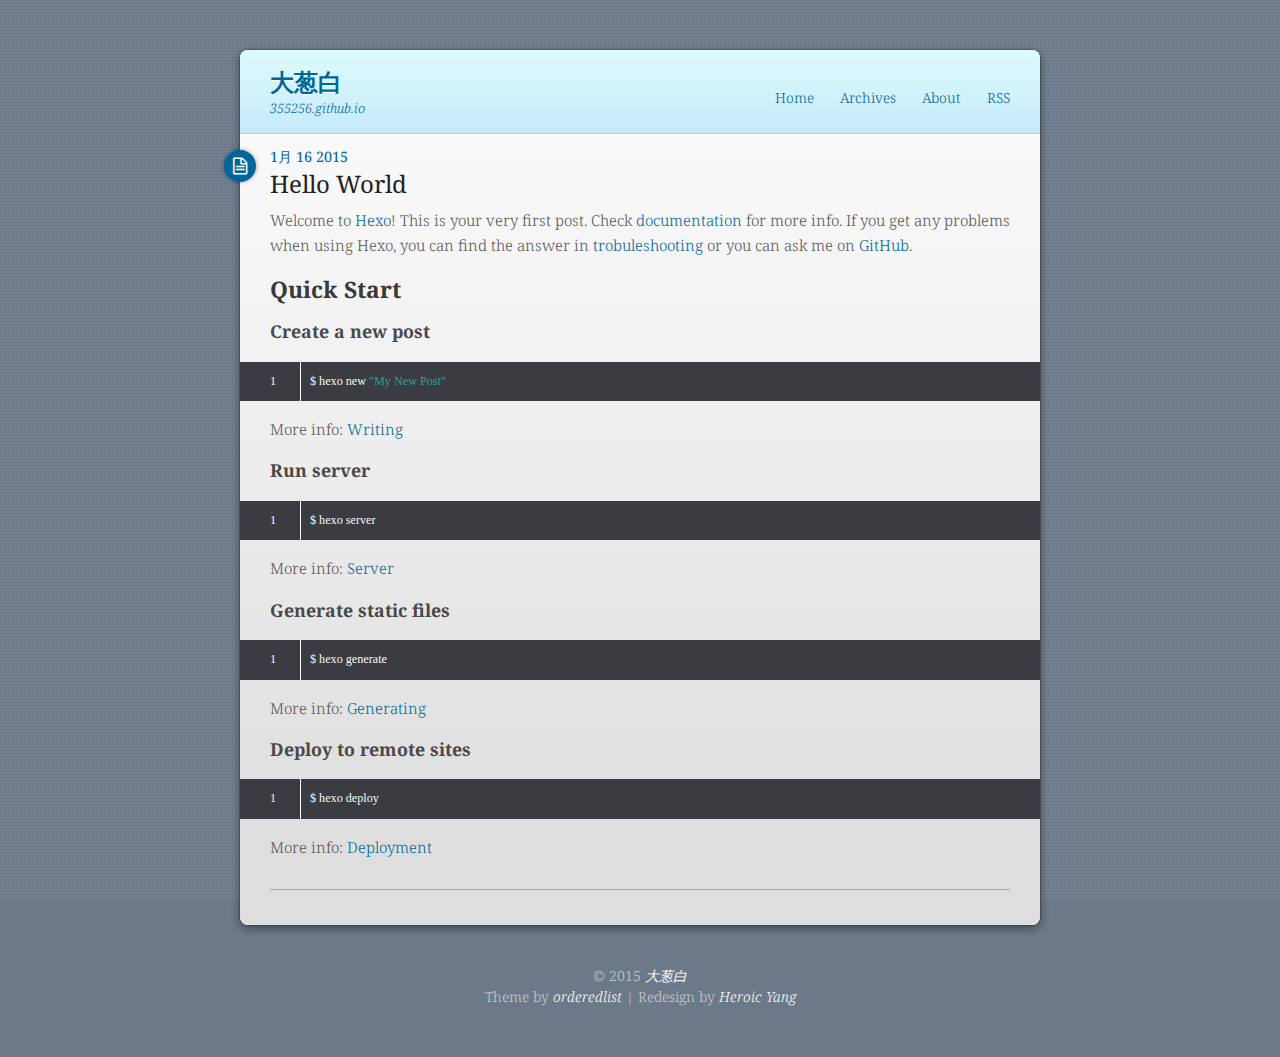
==== index.html @ 655dce9c "Site updated: 2015-01-18 20:48:37" ====
<!DOCTYPE HTML>
<html>
<head>
  <meta charset="utf-8">
  <meta http-equiv="X-UA-Compatible" content="chrome=1">
  
  <title>大葱白</title>
  <meta name="viewport" content="width=device-width, initial-scale=1, maximum-scale=1, user-scalable=no">
  
    <meta name="author" content="大葱白">
  
  
  <meta name="description" content="大葱白，Just So So ...">
<meta property="og:type" content="website">
<meta property="og:title" content="大葱白">
<meta property="og:url" content="http://355256.github.io/">
<meta property="og:site_name" content="大葱白">
<meta property="og:description" content="大葱白，Just So So ...">
<meta name="twitter:card" content="summary">
<meta name="twitter:title" content="大葱白">
<meta name="twitter:description" content="大葱白，Just So So ...">

  
    <link rel="alternate" href="/atom.xml" title="大葱白" type="application/atom+xml">
  
  
    <link rel="icon" type="image/x-icon" href="/favicon.ico">
  
  <link rel="stylesheet" href="/css/style.css" type="text/css">

  <!--[if lt IE 9]><script src="//html5shiv.googlecode.com/svn/trunk/html5.js"></script><![endif]-->
  
</head>

<body>
  <div class="wrapper">
    <header id="header">
  <div class="title">
    <h1><a href="/">大葱白</a></h1>
    <p><a href="/">355256.github.io</a></p>
  </div>
  <nav class="nav">
    <ul>
      
        <li><a href="/">Home</a></li>
      
        <li><a href="/archives">Archives</a></li>
      
        <li><a href="/about.html">About</a></li>
      
      
        <li><a href="/atom.xml">RSS</a></li>
      
    </ul>
    <div class="clearfix"></div>
  </nav>
  <div class="clearfix"></div>
</header>
    <div class="content">




  
    <article class="post">
  <header>
    
      <div class="icon"></div>
      <a href="/2015/01/16/hello-world/">
  <time datetime="2015-01-16T14:53:52.000Z">
    1月 16 2015
  </time>
</a>
    
    
  
    <h1 class="title"><a href="/2015/01/16/hello-world/">Hello World</a></h1>
  

  </header>
  
  <div class="entry">
    
      <p>Welcome to <a href="http://hexo.io/" target="_blank" rel="external">Hexo</a>! This is your very first post. Check <a href="http://hexo.io/docs/" target="_blank" rel="external">documentation</a> for more info. If you get any problems when using Hexo, you can find the answer in <a href="http://hexo.io/docs/troubleshooting.html" target="_blank" rel="external">trobuleshooting</a> or you can ask me on <a href="https://github.com/hexojs/hexo/issues" target="_blank" rel="external">GitHub</a>.</p>
<h2 id="Quick_Start">Quick Start</h2>
<h3 id="Create_a_new_post">Create a new post</h3>
<figure class="highlight bash"><table><tr><td class="gutter"><pre><div class="line">1</div></pre></td><td class="code"><pre><div class="line">$ hexo new <span class="string">"My New Post"</span></div></pre></td></tr></table></figure>

<p>More info: <a href="http://hexo.io/docs/writing.html" target="_blank" rel="external">Writing</a></p>
<h3 id="Run_server">Run server</h3>
<figure class="highlight bash"><table><tr><td class="gutter"><pre><div class="line">1</div></pre></td><td class="code"><pre><div class="line">$ hexo server</div></pre></td></tr></table></figure>

<p>More info: <a href="http://hexo.io/docs/server.html" target="_blank" rel="external">Server</a></p>
<h3 id="Generate_static_files">Generate static files</h3>
<figure class="highlight bash"><table><tr><td class="gutter"><pre><div class="line">1</div></pre></td><td class="code"><pre><div class="line">$ hexo generate</div></pre></td></tr></table></figure>

<p>More info: <a href="http://hexo.io/docs/generating.html" target="_blank" rel="external">Generating</a></p>
<h3 id="Deploy_to_remote_sites">Deploy to remote sites</h3>
<figure class="highlight bash"><table><tr><td class="gutter"><pre><div class="line">1</div></pre></td><td class="code"><pre><div class="line">$ hexo deploy</div></pre></td></tr></table></figure>

<p>More info: <a href="http://hexo.io/docs/deployment.html" target="_blank" rel="external">Deployment</a></p>

    
  </div>
  <footer class="end-sep">
    
      
      
    
    <div class="clearfix"></div>
  </footer>
</article>


  

  <nav id="pagination">
  
  
  <div class="clearfix"></div>
</nav>

</div>
  </div>
  <footer id="footer"><div class="copyright">
  
  &copy; 2015 <a href="/">大葱白</a>
  
</div>
<div class="theme-copyright">
  Theme by <a href="https://github.com/orderedlist" target="_blank">orderedlist</a>
   | 
  Redesign by <a href="http://heroicyang.com/" target="_blank">Heroic Yang</a>
</div>
<div class="clearfix"></div>
</footer>
  
<script src="/js/jquery-1.8.3.min.js"></script>
<script src="/js/scale.fix.js"></script>
<script src="/js/jquery.imagesloaded.min.js"></script>
<script src="/js/gallery.js"></script>




<link rel="stylesheet" href="/fancybox/jquery.fancybox.css" media="screen" type="text/css">
<script src="/fancybox/jquery.fancybox.pack.js"></script>
<script type="text/javascript">
  (function($){
    $('.fancybox').fancybox();
  })(jQuery);
</script>

</body>
</html>
---- css/style.css ----
@import url("https://fonts.googleapis.com/css?family=Droid+Serif:400italic,700italic,400,700");
@font-face {
  font-family: 'FontAwesome';
  font-style: normal;
  font-weight: normal;
  src: url("fonts/fontawesome-webfont.eot?#iefix") format('embedded-opentype'), url("fonts/fontawesome-webfont.woff") format('woff'), url("fonts/fontawesome-webfont.ttf") format('truetype'), url("fonts/fontawesome-webfont.svg#FontAwesomeRegular") format('svg');
}
html {
  background: #6c7989;
  background: #6c7989 -webkit-linear-gradient(#6c7989, #434b55) fixed;
  background: #6c7989 -moz-linear-gradient(#6c7989, #434b55) fixed;
  background: #6c7989 -o-linear-gradient(#6c7989, #434b55) fixed;
  background: #6c7989 -ms-linear-gradient(#6c7989, #434b55) fixed;
  background: #6c7989 linear-gradient(#6c7989, #434b55) fixed;
  background-image: url("images/checker.png");
}
body {
  padding: 50px 0;
  margin: 0;
  font: 1em/1.5 "Droid Serif", Helvetica Neue, Helvetica, Arial, sans-serif;
  color: #555;
  font-weight: 300;
}
.wrapper {
  width: 800px;
  margin: 0 auto;
  background: #dedede;
  -webkit-border-radius: 8px;
  border-radius: 8px;
  -webkit-box-shadow: rgba(0,0,0,0.2) 0 0 0 1px, rgba(0,0,0,0.45) 0 3px 10px;
  box-shadow: rgba(0,0,0,0.2) 0 0 0 1px, rgba(0,0,0,0.45) 0 3px 10px;
}
header,
section,
footer {
  display: block;
}
a {
  color: #069;
  text-decoration: none;
}
p {
  margin: 0 0 20px;
  padding: 0;
}
strong {
  color: #222;
  font-weight: 700;
}
.content {
  background: -webkit-linear-gradient(#fafafa, #dedede 700px);
  background: -moz-linear-gradient(#fafafa, #dedede 700px);
  background: -o-linear-gradient(#fafafa, #dedede 700px);
  background: -ms-linear-gradient(#fafafa, #dedede 700px);
  background: linear-gradient(#fafafa, #dedede 700px);
  -webkit-border-radius: 0 0 8px 8px;
  border-radius: 0 0 8px 8px;
  border-top: 1px solid #fff;
}
.clearfix {
  zoom: 1;
}
.clearfix:before,
.clearfix:after {
  content: "";
  display: table;
}
.clearfix:after {
  clear: both;
}
#header {
  -webkit-border-radius: 8px 8px 0 0;
  border-radius: 8px 8px 0 0;
  background: #c6eafa -webkit-linear-gradient(#ddfbfc, #c6eafa);
  background: #c6eafa -moz-linear-gradient(#ddfbfc, #c6eafa);
  background: #c6eafa -o-linear-gradient(#ddfbfc, #c6eafa);
  background: #c6eafa -ms-linear-gradient(#ddfbfc, #c6eafa);
  background: #c6eafa linear-gradient(#ddfbfc, #c6eafa);
  position: relative;
  padding: 15px 30px;
  border-bottom: 1px solid #b2d2e1;
}
#header .title {
  float: left;
}
#header .nav {
  float: right;
  font-size: 0.875em;
  font-family: "Droid Serif", Helvetica Neue, Helvetica, Arial, sans-serif;
  line-height: 2.7em;
}
#header .nav ul {
  list-style: none;
}
#header .nav ul li {
  float: left;
  margin-left: 26px;
}
#header h1 {
  margin: 0;
  padding: 0;
  font-size: 1.5em;
  font-weight: bold;
  line-height: 1.4;
  color: #069;
  text-shadow: rgba(255,255,255,0.9) 0 1px 0;
}
#header.without-description h1 {
  margin: 10px 0;
}
#header p {
  margin: 0;
  color: #61778b;
  width: 300px;
  font-size: 0.8125em;
  font-style: italic;
}
article {
  padding: 15px 30px;
  position: relative;
}
article.page .icon {
  display: none;
}
article.post .icon:before {
  content: '\f0f6';
}
article.photo .icon:before {
  content: '\f030';
}
article.link .icon:before {
  content: '\f0c1';
}
article .gallery {
  margin: 0 -30px 16px;
  overflow: hidden;
  position: relative;
}
article .gallery:hover .control {
  opacity: 1;
  -ms-filter: none;
  filter: none;
}
article .gallery:hover img {
  -webkit-transform: scale(1.1, 1.1);
  -moz-transform: scale(1.1, 1.1);
  -o-transform: scale(1.1, 1.1);
  -ms-transform: scale(1.1, 1.1);
  transform: scale(1.1, 1.1);
  -webkit-transition: all 0.8s;
  -moz-transition: all 0.8s;
  -o-transition: all 0.8s;
  -ms-transition: all 0.8s;
  transition: all 0.8s;
}
@media screen and (max-width: 580px) {
  article .gallery:hover img {
    -webkit-transform: none;
    -moz-transform: none;
    -o-transform: none;
    -ms-transform: none;
    transform: none;
    -webkit-transition: none;
    -moz-transition: none;
    -o-transition: none;
    -ms-transition: none;
    transition: none;
  }
}
article .gallery img {
  min-width: 100%;
  max-width: 100%;
  height: auto;
  position: absolute;
  top: 0;
  left: 0;
  opacity: 0;
  -ms-filter: "progid:DXImageTransform.Microsoft.Alpha(Opacity=0)";
  filter: alpha(opacity=0);
  -webkit-transition: all 0.8s;
  -moz-transition: all 0.8s;
  -o-transition: all 0.8s;
  -ms-transition: all 0.8s;
  transition: all 0.8s;
}
article .gallery .control {
  opacity: 0;
  -ms-filter: "progid:DXImageTransform.Microsoft.Alpha(Opacity=0)";
  filter: alpha(opacity=0);
  -webkit-transition: 0.3s;
  -moz-transition: 0.3s;
  -o-transition: 0.3s;
  -ms-transition: 0.3s;
  transition: 0.3s;
}
article .gallery .prev,
article .gallery .next {
  position: absolute;
  top: 0;
  width: 50%;
  height: 100%;
  cursor: pointer;
}
article .gallery .prev:before,
article .gallery .next:before {
  position: absolute;
  font: 24px/1 FontAwesome;
  text-align: center;
  width: 24px;
  text-shadow: 0 0 15px rgba(0,0,0,0.5);
  color: #fff;
  margin-top: -12px;
  top: 50%;
}
article .gallery .prev {
  left: 0;
}
article .gallery .prev:before {
  content: '\f053';
  left: 10px;
}
article .gallery .next {
  right: 0;
}
article .gallery .next:before {
  content: '\f054';
  right: 10px;
}
article header {
  -webkit-border-radius: 0;
  border-radius: 0;
  background: none;
  position: relative;
  padding: 0;
  border-bottom: 0;
  margin-bottom: 10px;
}
article header .icon {
  width: 32px;
  height: 32px;
  position: absolute;
  top: 0px;
  left: 0px;
  margin-left: -46px;
  color: #fff;
  background: #069;
  -webkit-border-radius: 100em;
  border-radius: 100em;
  -webkit-box-shadow: 0 0 4px rgba(0,0,0,0.4);
  box-shadow: 0 0 4px rgba(0,0,0,0.4);
}
@media screen and (max-width: 600px) {
  article header .icon {
    display: none;
  }
}
article header .icon:before {
  position: absolute;
  font: 20px FontAwesome;
  top: 6px;
  left: 0;
  width: 32px;
  text-align: center;
}
article header time {
  font: 0.9em "Droid Serif", Helvetica Neue, Helvetica, Arial, sans-serif;
  margin-bottom: 5px;
  display: block;
  line-height: 1;
}
article header .title {
  font-size: 1.5em;
  font-weight: normal;
  line-height: 1.2;
  margin: 0;
  padding: 0;
  text-shadow: rgba(255,255,255,0.9) 0 1px 0;
}
article header .title a {
  color: #222;
}
article header .title a:hover {
  color: #069;
}
article .entry {
  font-size: 0.95em;
  text-align: justify;
  line-height: 1.6;
}
article .entry h1,
article .entry h2,
article .entry h3,
article .entry h4,
article .entry h5,
article .entry h6 {
  color: #222;
  padding: 0;
  margin: 0 0 20px;
  line-height: 1.2;
}
article .entry p,
article .entry ul,
article .entry ol,
article .entry table,
article .entry dl {
  margin: 0 0 20px;
}
article .entry p {
  white-space: pre-wrap;
  word-wrap: break-word;
}
article .entry h1,
article .entry h2,
article .entry h3 {
  line-height: 1.1;
}
article .entry h1 {
  font-size: 1.75em;
}
article .entry h2 {
  color: #393939;
}
article .entry h3,
article .entry h4,
article .entry h5,
article .entry h6 {
  color: #494949;
}
article .entry blockquote {
  margin: 0 -30px 20px;
  padding: 15px 20px 1px 40px;
  font-style: italic;
  background: #ccc;
  background: rgba(0,0,0,0.06);
  color: #222;
}
article .entry img,
article .entry video {
  max-width: 98%;
  -webkit-border-radius: 3px;
  border-radius: 3px;
  padding: 5px;
  background: #fff;
  -webkit-box-shadow: 0 0 8px #aaa;
  box-shadow: 0 0 8px #aaa;
}
article .entry img.nstyle,
article .entry video.nstyle {
  -webkit-border-radius: 0;
  border-radius: 0;
  padding: 0;
  background: none;
  -webkit-box-shadow: none;
  box-shadow: none;
}
article .entry iframe {
  max-width: 98%;
}
article .entry .caption {
  display: block;
  margin-top: 5px;
  color: #aaa;
  position: relative;
  font-size: 0.9em;
  padding-left: 25px;
}
article .entry .caption:before {
  content: '\f040';
  position: absolute;
  font: 1.3em FontAwesome;
  position: absolute;
  left: 0;
  top: 3px;
}
article .entry code,
article .entry pre {
  font-family: Monaco, Bitstream Vera Sans Mono, Lucida Console, Terminal;
  color: #333;
  font-size: 0.8em;
  overflow-x: scroll;
}
article .entry code {
  font-size: 0.8em;
}
article .entry pre {
  padding: 10px 30px;
  background: #3a3c42;
  color: #f8f8f2;
  margin: 0 -30px 16px;
}
@media screen and (max-width: 580px) {
  article .entry pre {
    margin: 0 -20px 16px;
    padding: 10px 20px;
  }
}
article .entry pre code {
  color: #f8f8f2;
}
li article .entry pre {
  margin-left: -60px;
  padding-left: 60px;
}
article .entry .gist article {
  padding: 10px;
}
article .entry .gist table {
  margin: 0;
}
article .entry .gist table td {
  border-bottom: 0;
}
article .entry .gist table td.line-numbers {
  font-size: 12px;
}
article .entry .gist pre {
  margin: 0 -10px 16px;
  padding: 10px 20px;
  background: #f8f8f8;
  color: #333;
}
article .entry table {
  width: 100%;
  border-collapse: collapse;
  table-layout: fixed;
}
article .entry th,
article .entry td {
  text-align: left;
  padding: 5px 10px;
  border-bottom: 1px solid #aaa;
}
article .entry dt {
  color: #222;
  font-weight: 700;
}
article .entry th {
  color: #222;
}
article .entry small {
  font-size: 0.7em;
}
article .entry hr {
  border: 0;
  background: #aaa;
  height: 1px;
  margin: 0 0 20px;
}
article .entry .text-lt {
  text-decoration: line-through;
}
article footer {
  font-size: 0.875em;
  border-top: 1px solid #aaa;
  padding: 10px 0 0 0;
  margin-top: 10px;
}
article footer.end-sep {
  border-top: none;
  border-bottom: 1px solid #aaa;
  padding: 0 0 10px 0;
}
article footer a:before {
  font: 1.1em FontAwesome;
  padding-right: 10px;
  vertical-align: middle;
}
article footer a.more-link:before {
  content: '\f054';
}
article footer a.comment-link:before {
  content: '\f075';
}
article footer .categories,
article footer .tags {
  margin: 5px 0;
}
article footer .categories:before,
article footer .tags:before {
  font: 1.1em FontAwesome;
  margin-right: 5px;
}
article footer .categories:before {
  content: '\f07b';
}
article footer .tags:before {
  content: '\f02b';
}
#comment {
  padding: 0 20px 20px;
  overflow-x: hidden;
}
#comment .title {
  font-weight: normal;
  margin-bottom: 15px;
}
#pagination {
  padding-bottom: 20px;
}
#pagination a {
  display: block;
  padding: 5px 10px;
  font-family: "Droid Serif", Helvetica Neue, Helvetica, Arial, sans-serif;
  background: #069;
  color: #fff;
  text-decoration: none;
}
#pagination .prev {
  float: left;
}
#pagination .prev:before {
  content: '\f053';
  padding-right: 10px;
  font-family: FontAwesome;
}
#pagination .next {
  float: right;
}
#pagination .next:after {
  content: '\f054';
  padding-left: 10px;
  font-family: FontAwesome;
}
.archives-title {
  font-weight: normal;
  font-size: 1.4em;
  margin-bottom: 10px;
  padding: 0 30px;
  text-shadow: 0 0 1px #fff;
}
.archives-title:before {
  font-family: FontAwesome;
  content: '\f073';
  margin-right: 10px;
}
.archives-title.tag:before {
  content: '\f02b';
}
.archives-title.category:before {
  content: '\f07b';
}
.archives-wrapper:last-child {
  padding-bottom: 10px;
}
.archives-wrapper .archives-year > a {
  color: #555;
}
.archives-wrapper .archives > article {
  padding-top: 0;
  padding-bottom: 0;
}
.archives-wrapper .archives > article header .title {
  font-size: 1.1em;
}
#footer {
  width: 800px;
  margin: 20px auto 0;
  padding: 20px 0 0;
  font-size: 0.875em;
  color: #ccc;
  overflow: hidden;
  text-align: center;
}
#footer a {
  color: #fff;
  font-style: italic;
}
@media screen and (max-width: 740px) {
  body {
    padding: 0;
  }
  .wrapper {
    -webkit-border-radius: 0;
    border-radius: 0;
    -webkit-box-shadow: none;
    box-shadow: none;
    width: 100%;
  }
  #footer {
    -webkit-border-radius: 0;
    border-radius: 0;
    margin: 0 auto;
    padding: 10px;
    width: auto;
    text-align: left;
  }
}
@media screen and (max-width: 580px) {
  #header {
    padding: 15px 20px;
  }
  #header .title {
    float: none;
  }
  #header .nav ul li {
    margin-left: 10px;
  }
  #header p {
    width: 100%;
  }
  .archives-title {
    padding: 0 20px;
  }
  article {
    padding: 15px 20px;
  }
  article .gallery {
    margin: 0 -20px 16px;
  }
  article .entry blockquote {
    margin: 0 -20px 20px;
  }
}
figure.highlight {
  margin: 0 -30px 16px;
  padding: 0 30px;
  background: #3a3c42;
}
@media screen and (max-width: 580px) {
  figure.highlight {
    margin: 0 -20px 16px;
    padding: 0 20px;
  }
}
figure.highlight pre {
  margin: 0 -30px 0px;
}
@media screen and (max-width: 580px) {
  figure.highlight pre {
    margin: 0 -20px 0px;
  }
}
figure.highlight table {
  margin: 0;
  border-spacing: 0;
}
figure.highlight td {
  padding: 0;
  border-bottom: 0;
}
figure.highlight .gutter {
  width: 40px;
}
@media screen and (max-width: 580px) {
  figure.highlight .gutter {
    display: none;
  }
}
figure.highlight .gutter pre {
  position: relative;
  padding: 10px 0 10px 30px;
  border-right: 1px solid #fff;
  height: 100%;
  width: 30px;
}
pre .comment,
pre .template_comment,
pre .diff .header,
pre .doctype,
pre .pi,
pre .lisp .string,
pre .javadoc {
  color: #93a1a1;
  font-style: italic;
}
pre .keyword,
pre .winutils,
pre .method,
pre .addition,
pre .css .tag,
pre .request,
pre .status,
pre .nginx .title {
  color: #859900;
}
pre .number,
pre .command,
pre .string,
pre .tag .value,
pre .phpdoc,
pre .tex .formula,
pre .regexp,
pre .hexcolor {
  color: #2aa198;
}
pre .title,
pre .localvars,
pre .chunk,
pre .decorator,
pre .built_in,
pre .identifier,
pre .vhdl,
pre .literal,
pre .id {
  color: #268bd2;
}
pre .attribute,
pre .variable,
pre .lisp .body,
pre .smalltalk .number,
pre .constant,
pre .class .title,
pre .parent,
pre .haskell .type {
  color: #b58900;
}
pre .preprocessor,
pre .preprocessor .keyword,
pre .shebang,
pre .symbol,
pre .symbol .string,
pre .diff .change,
pre .special,
pre .attr_selector,
pre .important,
pre .subst,
pre .cdata,
pre .clojure .title {
  color: #cb4b16;
}
pre .deletion {
  color: #dc322f;
}
.gist .highlight {
  background: #fff;
}
.gist .highlight .c {
  color: #998;
  font-style: italic;
}
.gist .highlight .err {
  color: #a61717;
  background-color: #e3d2d2;
}
.gist .highlight .k {
  font-weight: bold;
}
.gist .highlight .o {
  font-weight: bold;
}
.gist .highlight .cm {
  color: #998;
  font-style: italic;
}
.gist .highlight .cp {
  color: #999;
  font-weight: bold;
}
.gist .highlight .c1 {
  color: #998;
  font-style: italic;
}
.gist .highlight .cs {
  color: #999;
  font-weight: bold;
  font-style: italic;
}
.gist .highlight .gd {
  color: #000;
  background-color: #fdd;
}
.gist .highlight .gd .x {
  color: #000;
  background-color: #faa;
}
.gist .highlight .ge {
  font-style: italic;
}
.gist .highlight .gr {
  color: #a00;
}
.gist .highlight .gh {
  color: #999;
}
.gist .highlight .gi {
  color: #000;
  background-color: #dfd;
}
.gist .highlight .gi .x {
  color: #000;
  background-color: #afa;
}
.gist .highlight .go {
  color: #888;
}
.gist .highlight .gp {
  color: #555;
}
.gist .highlight .gs {
  font-weight: bold;
}
.gist .highlight .gu {
  color: #800080;
  font-weight: bold;
}
.gist .highlight .gt {
  color: #a00;
}
.gist .highlight .kc {
  font-weight: bold;
}
.gist .highlight .kd {
  font-weight: bold;
}
.gist .highlight .kn {
  font-weight: bold;
}
.gist .highlight .kp {
  font-weight: bold;
}
.gist .highlight .kr {
  font-weight: bold;
}
.gist .highlight .kt {
  color: #458;
  font-weight: bold;
}
.gist .highlight .m {
  color: #099;
}
.gist .highlight .s {
  color: #d14;
}
.gist .highlight .n {
  color: #333;
}
.gist .highlight .na {
  color: #008080;
}
.gist .highlight .nb {
  color: #0086b3;
}
.gist .highlight .nc {
  color: #458;
  font-weight: bold;
}
.gist .highlight .no {
  color: #008080;
}
.gist .highlight .ni {
  color: #800080;
}
.gist .highlight .ne {
  color: #900;
  font-weight: bold;
}
.gist .highlight .nf {
  color: #900;
  font-weight: bold;
}
.gist .highlight .nn {
  color: #555;
}
.gist .highlight .nt {
  color: #000080;
}
.gist .highlight .nv {
  color: #008080;
}
.gist .highlight .ow {
  font-weight: bold;
}
.gist .highlight .w {
  color: #bbb;
}
.gist .highlight .mf {
  color: #099;
}
.gist .highlight .mh {
  color: #099;
}
.gist .highlight .mi {
  color: #099;
}
.gist .highlight .mo {
  color: #099;
}
.gist .highlight .sb {
  color: #d14;
}
.gist .highlight .sc {
  color: #d14;
}
.gist .highlight .sd {
  color: #d14;
}
.gist .highlight .s2 {
  color: #d14;
}
.gist .highlight .se {
  color: #d14;
}
.gist .highlight .sh {
  color: #d14;
}
.gist .highlight .si {
  color: #d14;
}
.gist .highlight .sx {
  color: #d14;
}
.gist .highlight .sr {
  color: #009926;
}
.gist .highlight .s1 {
  color: #d14;
}
.gist .highlight .ss {
  color: #990073;
}
.gist .highlight .bp {
  color: #999;
}
.gist .highlight .vc {
  color: #008080;
}
.gist .highlight .vg {
  color: #008080;
}
.gist .highlight .vi {
  color: #008080;
}
.gist .highlight .il {
  color: #099;
}
.gist .highlight .gc {
  color: #999;
  background-color: #eaf2f5;
}
.gist .type-csharp .highlight .k {
  color: #00f;
}
.gist .type-csharp .highlight .kt {
  color: #00f;
}
.gist .type-csharp .highlight .nf {
  color: #000;
  font-weight: normal;
}
.gist .type-csharp .highlight .nc {
  color: #2b91af;
}
.gist .type-csharp .highlight .nn {
  color: #000;
}
.gist .type-csharp .highlight .s {
  color: #a31515;
}
.gist .type-csharp .highlight .sc {
  color: #a31515;
}
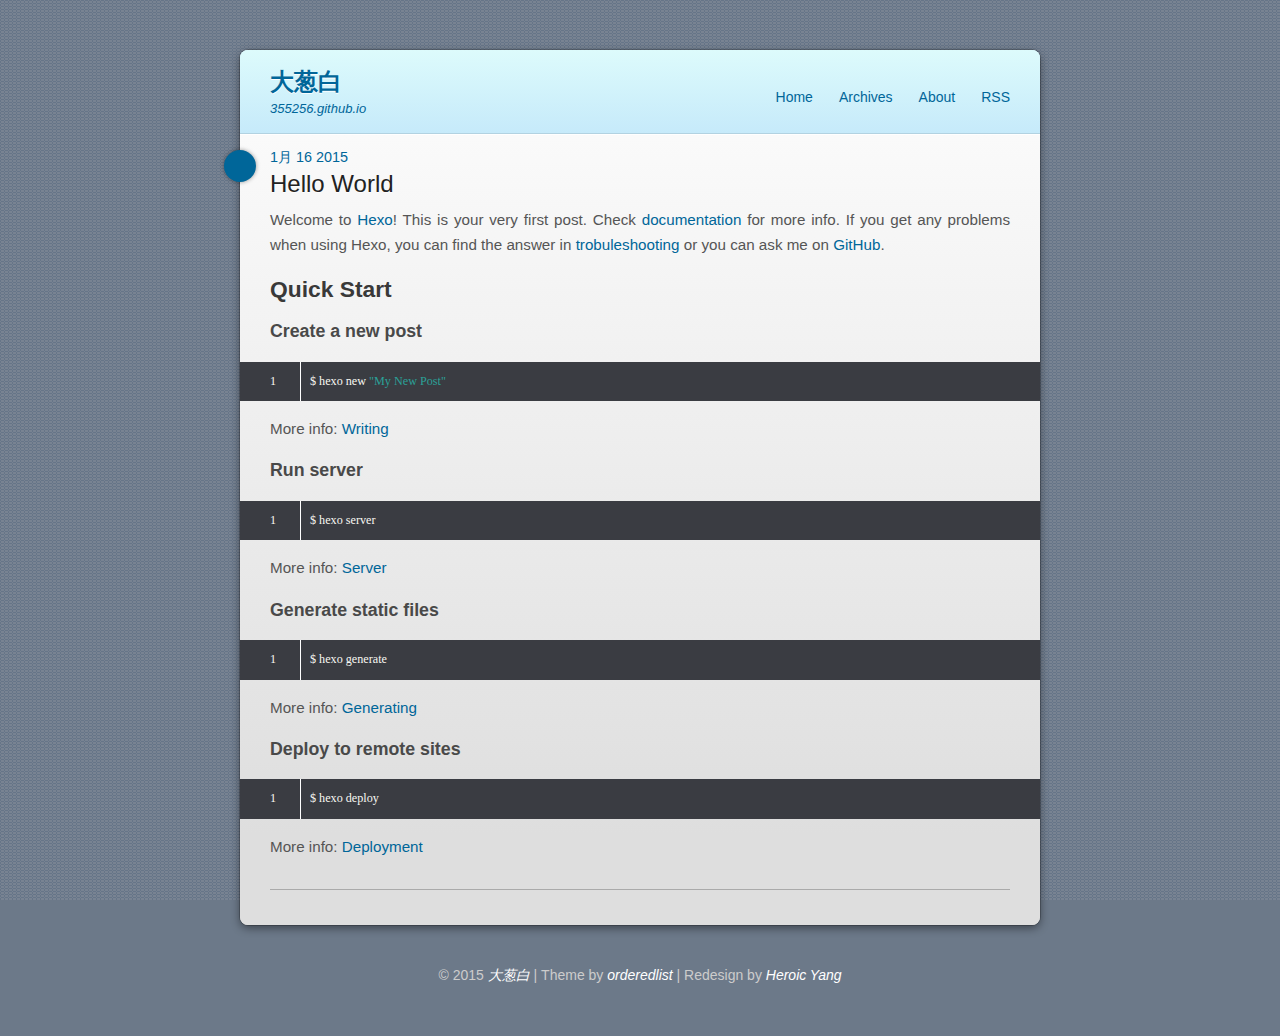
==== commit a5bcb8df: "Site updated: 2015-01-18 21:25:40" ====
--- a/index.html
+++ b/index.html
@@ -126,12 +126,12 @@
   
   &copy; 2015 <a href="/">大葱白</a>
   
-</div>
-<div class="theme-copyright">
+   | 
   Theme by <a href="https://github.com/orderedlist" target="_blank">orderedlist</a>
    | 
   Redesign by <a href="http://heroicyang.com/" target="_blank">Heroic Yang</a>
 </div>
+
 <div class="clearfix"></div>
 </footer>
   
--- a/css/style.css
+++ b/css/style.css
@@ -1,9 +1,7 @@
-@import url("https://fonts.googleapis.com/css?family=Droid+Serif:400italic,700italic,400,700");
 @font-face {
   font-family: 'FontAwesome';
   font-style: normal;
   font-weight: normal;
-  src: url("fonts/fontawesome-webfont.eot?#iefix") format('embedded-opentype'), url("fonts/fontawesome-webfont.woff") format('woff'), url("fonts/fontawesome-webfont.ttf") format('truetype'), url("fonts/fontawesome-webfont.svg#FontAwesomeRegular") format('svg');
 }
 html {
   background: #6c7989;
